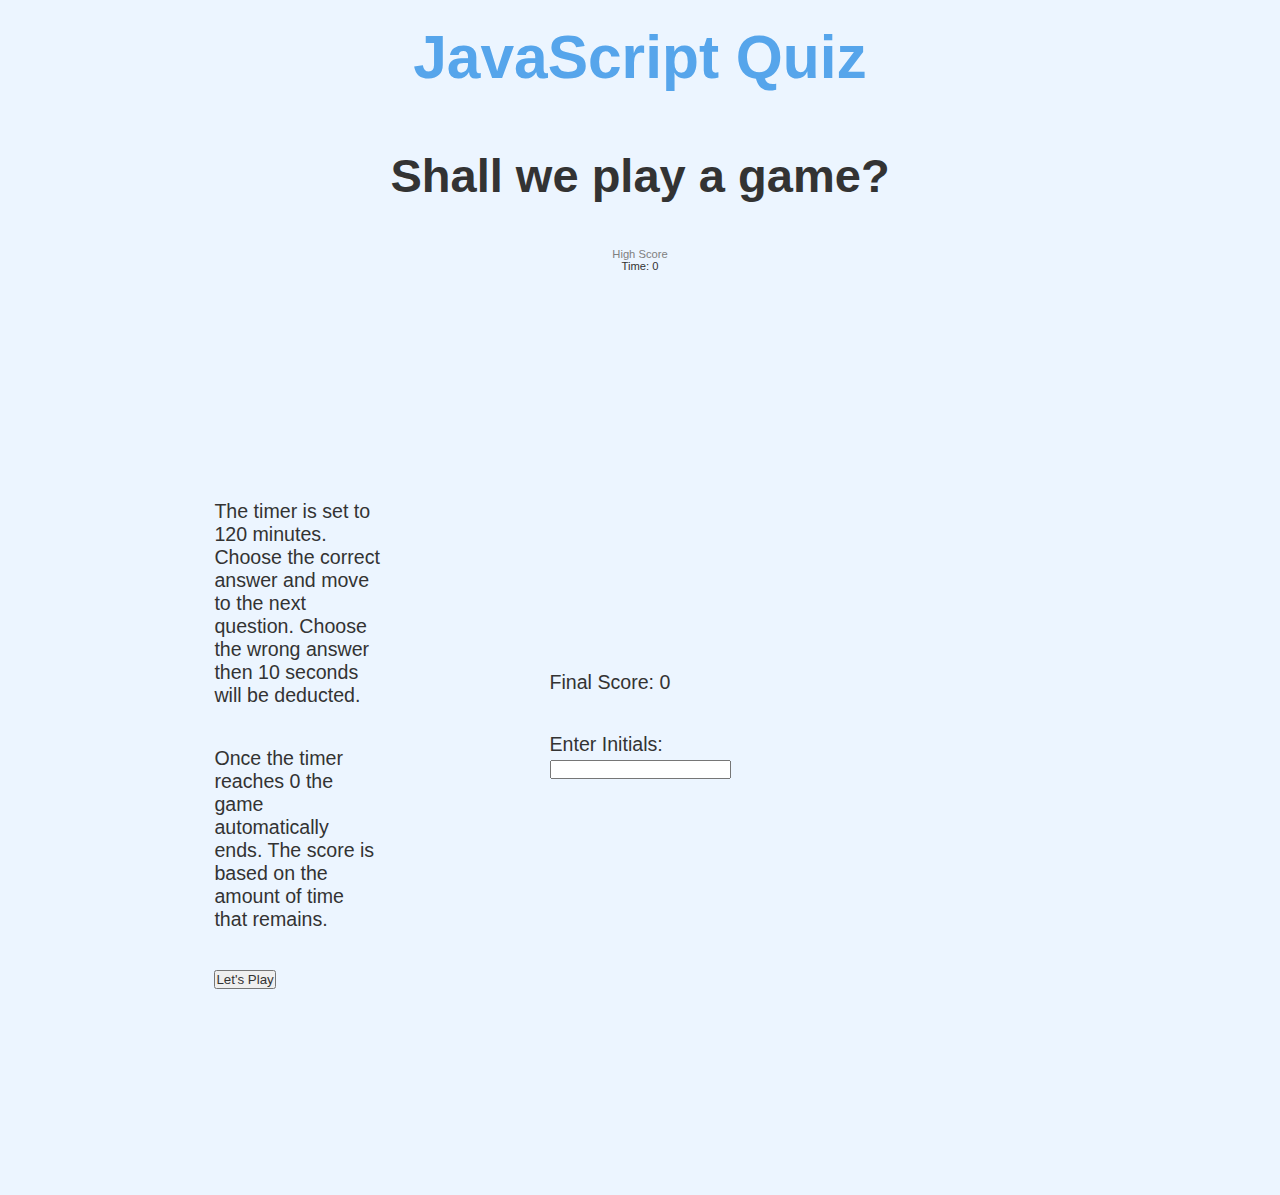
==== index.html @ a9d7b1f5 "update header style" ====
<!DOCTYPE html>
<html lang="en">
<head>
    <meta charset="UTF-8">
    <meta name="viewport" content="width=device-width, initial-scale=1.0">
    <title>Code Quiz</title>
    <link rel="stylesheet" href="style.css">
</head>
<body>
    <header class='justify-center'>
        <h1>JavaScript Quiz</h1>
        <h2>Shall we play a game?</h2>
        <a href="highscore.html" class='score'>High Score</a>  
        <div class='timer'>Time: <span id='time'>0</span>
        </div>      
    </header>

    <div class='container'>
        <div id='home' class='flex-center flex-column'>
            <p>
                The timer is set to 120 minutes. Choose the correct answer and move to the next question. Choose the wrong answer then 10 seconds will be deducted.     
            </p>
            <p>
                Once the timer reaches 0 the game automatically ends. The score is based on the amount of time that remains.   
            </p>
            <button id='start' class='startBtn'>Let's Play</button>
        </div>

        <!-- Questions Section, hidden until button is activated -->
        <div id='game' class='hidden'>
            <h3 id='questions'></h3>
            <div id='btns' class='gameBtn'></div>
        </div>

        <!-- Score Section hidden until Quiz ends -->
        <div id='end-game' class='hidden'>
            <p class='score'>Final Score: <span id='final-score'>0</span>
            </p>
            <p class='score'>
                Enter Initials: <input type="text" id='initials' max='3'/>
            </p>
        </div>

        <div id='result' class='hidden'></div>

        <div class='score'>

        </div>
    </div>
</body>
</html>
---- style.css ----
:root {
    background-color: #ecf5ff;
    font-size: 70%;
}

*{
    box-sizing: border-box;
    font-family: Arial, Helvetica, sans-serif;
    margin: 0;
    padding: 0;
    color: #333;
}

header {
    padding: 2em;
    text-align: center;
}
h1,
h2,
h3,
h4 {
    margin-bottom: 1rem;
}

h1 {
    font-size: 5.4rem;
    color: #56a5eb;
    margin-bottom: 5rem;
}

h1 > span {
    font-size: 2.4rem;
    font-weight: 500;
}

h2 {
    font-size: 4.2rem;
    margin-bottom: 4rem;
    font-weight: 700;
}

h3 {
    font-size: 2.8rem;
    font-weight: 500;
}
.container {
    width: 100vw;
    height: 100vh;
    display: flex;
    justify-content: center;
    align-items: center;
    max-width: 80rem;
    margin: 0 auto;
    padding: 2rem;
}

p {
    font-size: 1.75em;
    margin-bottom: 2em;
}

.container > * {
    width: 100%;
}

a {
    text-decoration: none;
    color: gray;

.flex-colum {
    display: flex;
    flex-direction: column;
}

.flex-center {
    justify-content: center;
    align-items: center;
}

.justify-center {
    justify-content: center;
}

.text-center {
    text-align: center;
}

.hidden {
    display: none;
}

.btn {
    font-size: 1.8rem;
    padding: 1rem 0;
    width: 20rem;
    text-align: center;
    border: 0.1rem solid #56a5eb;
    margin-bottom: 1rem;
    text-decoration: none;
    color: #56a5eb;
    background-color: white;
}

.btn:hover {
    cursor: pointer;
    box-shadow: 0 0.4rem 1.4rem 0 rgba(86, 185, 235, 0.5);
    transform: translateY(-0.1rem);
    transition: transform 150ms;
}

.btn[disabled]:hover {
    cursor: not-allowed;
    box-shadow: none;
    transform: none;
}

/* FORMS */

form {
    width: 100%;
    display: flex;
    flex-direction: column;
    align-items: center;
}

input {
    margin-bottom: 1rem;
    width: 20rem;
    padding: 1.5rem;
    font-size: 1.8rem;
    border: none;
    box-shadow: 0 0.1rem 1.4rem 0 rgba(86, 185, 235, 0.5);
}

input::placeholder {
    color: #aaa;
}
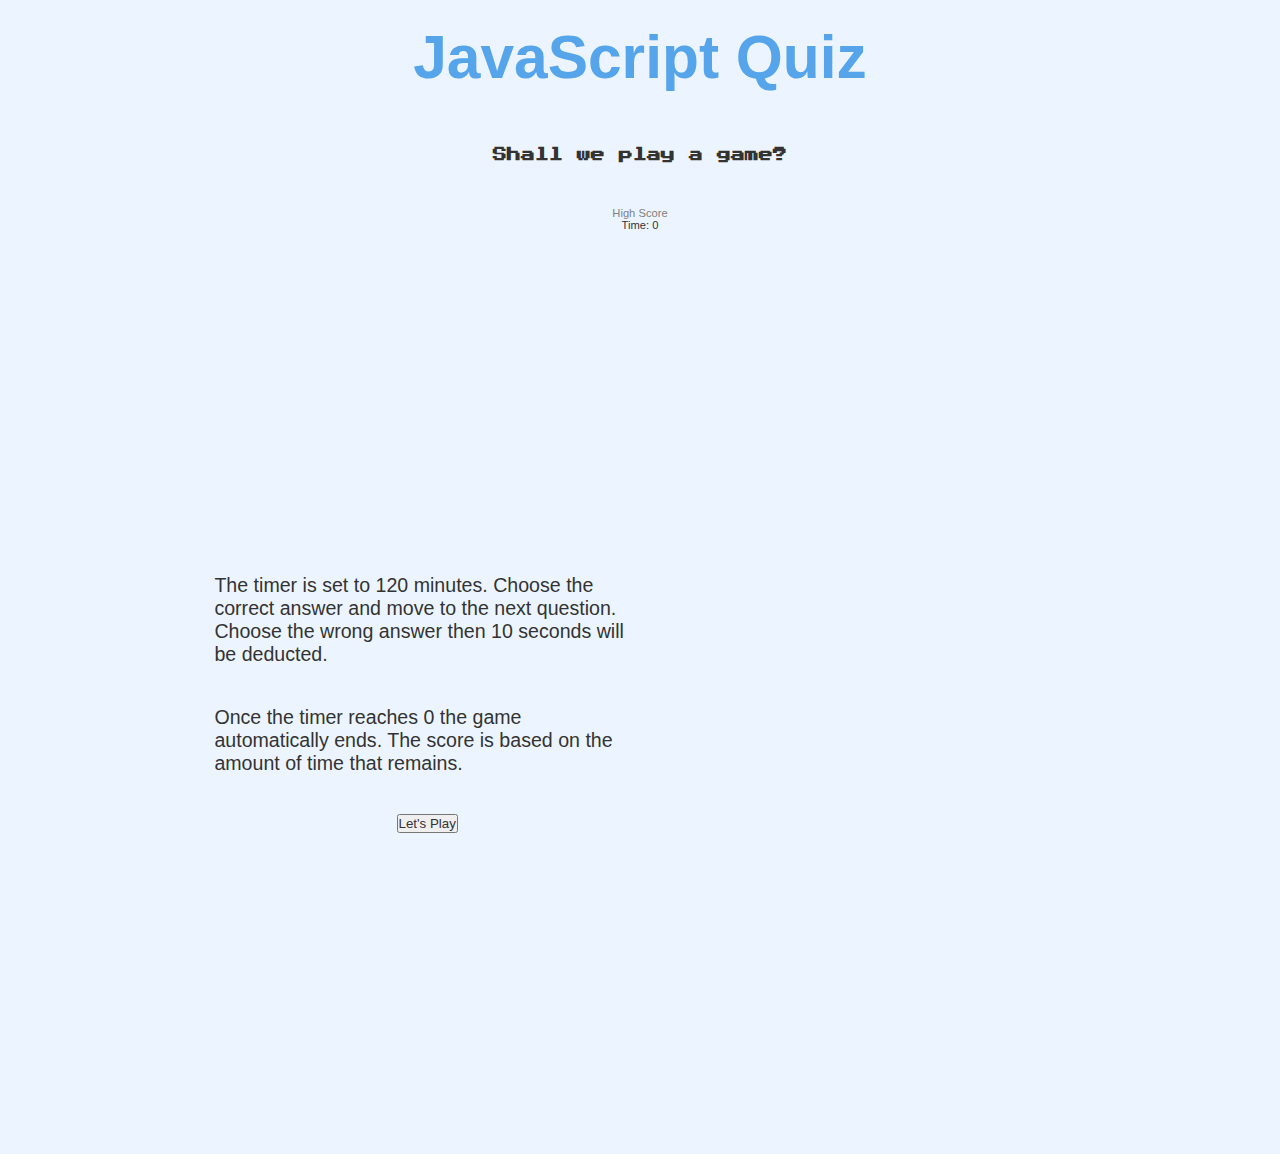
==== commit 1a169384: "update font" ====
--- a/index.html
+++ b/index.html
@@ -5,11 +5,12 @@
     <meta name="viewport" content="width=device-width, initial-scale=1.0">
     <title>Code Quiz</title>
     <link rel="stylesheet" href="style.css">
+    <link href="https://fonts.googleapis.com/css2?family=Press+Start+2P&display=swap" rel="stylesheet">
 </head>
 <body>
     <header class='justify-center'>
         <h1>JavaScript Quiz</h1>
-        <h2>Shall we play a game?</h2>
+        <h2 class="play-game">Shall we play a game?</h2>
         <a href="highscore.html" class='score'>High Score</a>  
         <div class='timer'>Time: <span id='time'>0</span>
         </div>      
--- a/style.css
+++ b/style.css
@@ -43,11 +43,12 @@
     font-size: 2.8rem;
     font-weight: 500;
 }
+
 .container {
     width: 100vw;
     height: 100vh;
     display: flex;
-    justify-content: center;
+    /* justify-content: center; */
     align-items: center;
     max-width: 80rem;
     margin: 0 auto;
@@ -66,8 +67,14 @@
 a {
     text-decoration: none;
     color: gray;
+}
 
-.flex-colum {
+.play-game {
+    font-family: 'Press Start 2P', cursive;
+    font-size: 14px;
+}
+
+.flex-column {
     display: flex;
     flex-direction: column;
 }
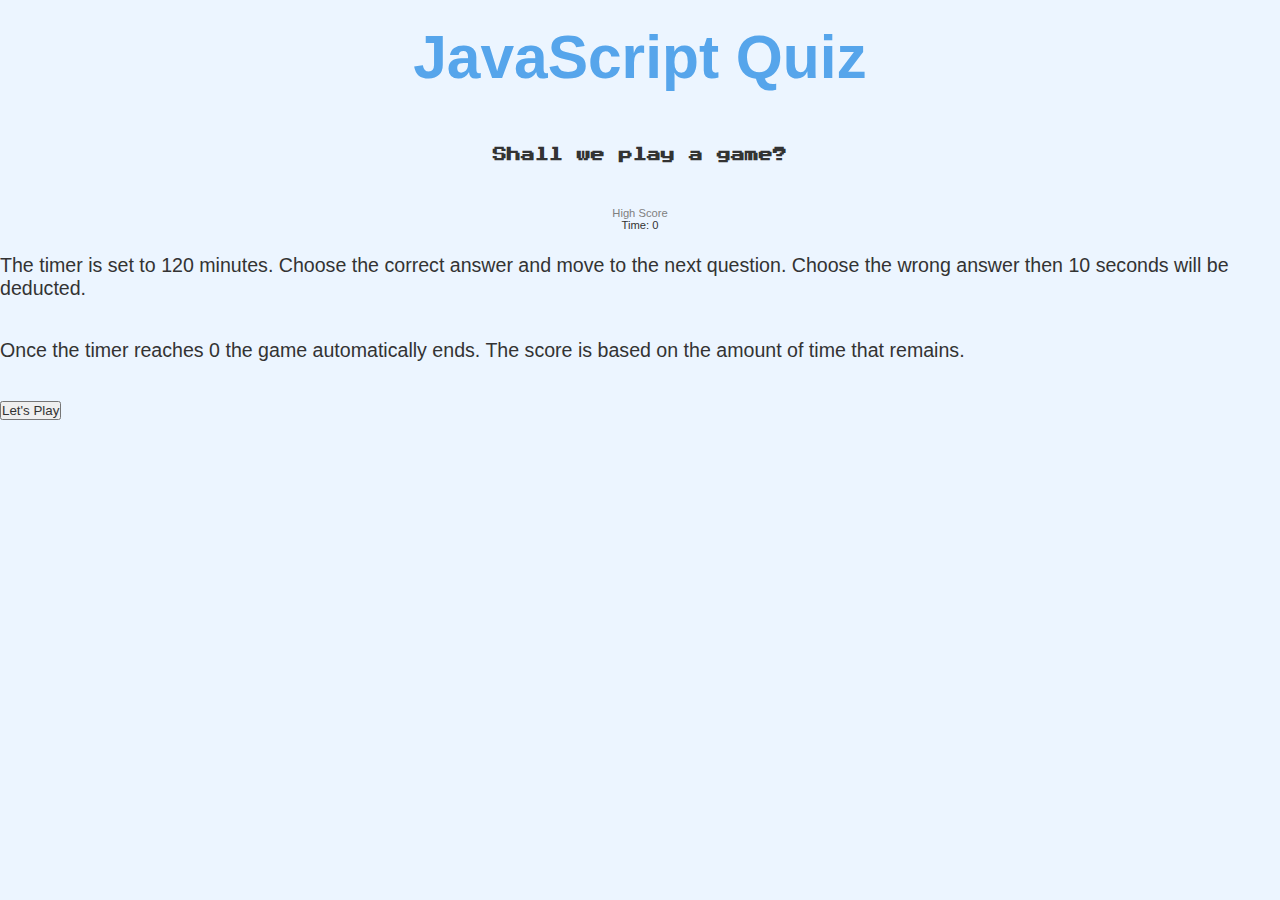
==== commit 9b51de9d: "beautify index" ====
--- a/index.html
+++ b/index.html
@@ -1,5 +1,6 @@
 <!DOCTYPE html>
 <html lang="en">
+
 <head>
     <meta charset="UTF-8">
     <meta name="viewport" content="width=device-width, initial-scale=1.0">
@@ -7,46 +8,49 @@
     <link rel="stylesheet" href="style.css">
     <link href="https://fonts.googleapis.com/css2?family=Press+Start+2P&display=swap" rel="stylesheet">
 </head>
+
 <body>
     <header class='justify-center'>
         <h1>JavaScript Quiz</h1>
         <h2 class="play-game">Shall we play a game?</h2>
-        <a href="highscore.html" class='score'>High Score</a>  
+        <a href="highscore.html" class='score'>High Score</a>
         <div class='timer'>Time: <span id='time'>0</span>
-        </div>      
+        </div>
     </header>
 
-    <div class='container'>
-        <div id='home' class='flex-center flex-column'>
-            <p>
-                The timer is set to 120 minutes. Choose the correct answer and move to the next question. Choose the wrong answer then 10 seconds will be deducted.     
-            </p>
-            <p>
-                Once the timer reaches 0 the game automatically ends. The score is based on the amount of time that remains.   
-            </p>
-            <button id='start' class='startBtn'>Let's Play</button>
-        </div>
+    <div id='welcome' class='content'>
+        <p>
+            The timer is set to 120 minutes. Choose the correct answer and move to the next question. Choose the wrong
+            answer then 10 seconds will be deducted.
+        </p>
+        <p>
+            Once the timer reaches 0 the game automatically ends. The score is based on the amount of time that remains.
+        </p>
+        <button id='start' class='startBtn'>Let's Play</button>
+    </div>
 
-        <!-- Questions Section, hidden until button is activated -->
-        <div id='game' class='hidden'>
-            <h3 id='questions'></h3>
-            <div id='btns' class='gameBtn'></div>
-        </div>
+    <!-- Questions Section, hidden until button is activated -->
+    <div id='game' class='hidden'>
+        <h3 id='questions'></h3>
+        <div id='btns' class='gameBtn'></div>
+    </div>
 
-        <!-- Score Section hidden until Quiz ends -->
-        <div id='end-game' class='hidden'>
-            <p class='score'>Final Score: <span id='final-score'>0</span>
-            </p>
-            <p class='score'>
-                Enter Initials: <input type="text" id='initials' max='3'/>
-            </p>
-        </div>
+    <!-- Score Section hidden until Quiz ends -->
+    <div id='end-game' class='hidden'>
+        <p class='score'>Final Score: <span id='final-score'>0</span>
+        </p>
+        <p class='score'>
+            Enter Initials: <input type="text" id='initials' max='3' />
+        </p>
+    </div>
 
-        <div id='result' class='hidden'></div>
+    <div id='result' class='hidden'></div>
 
-        <div class='score'>
+    <div class='score'></div>
 
-        </div>
-    </div>
+
+    <script src='game.js'></script>
+
 </body>
+
 </html>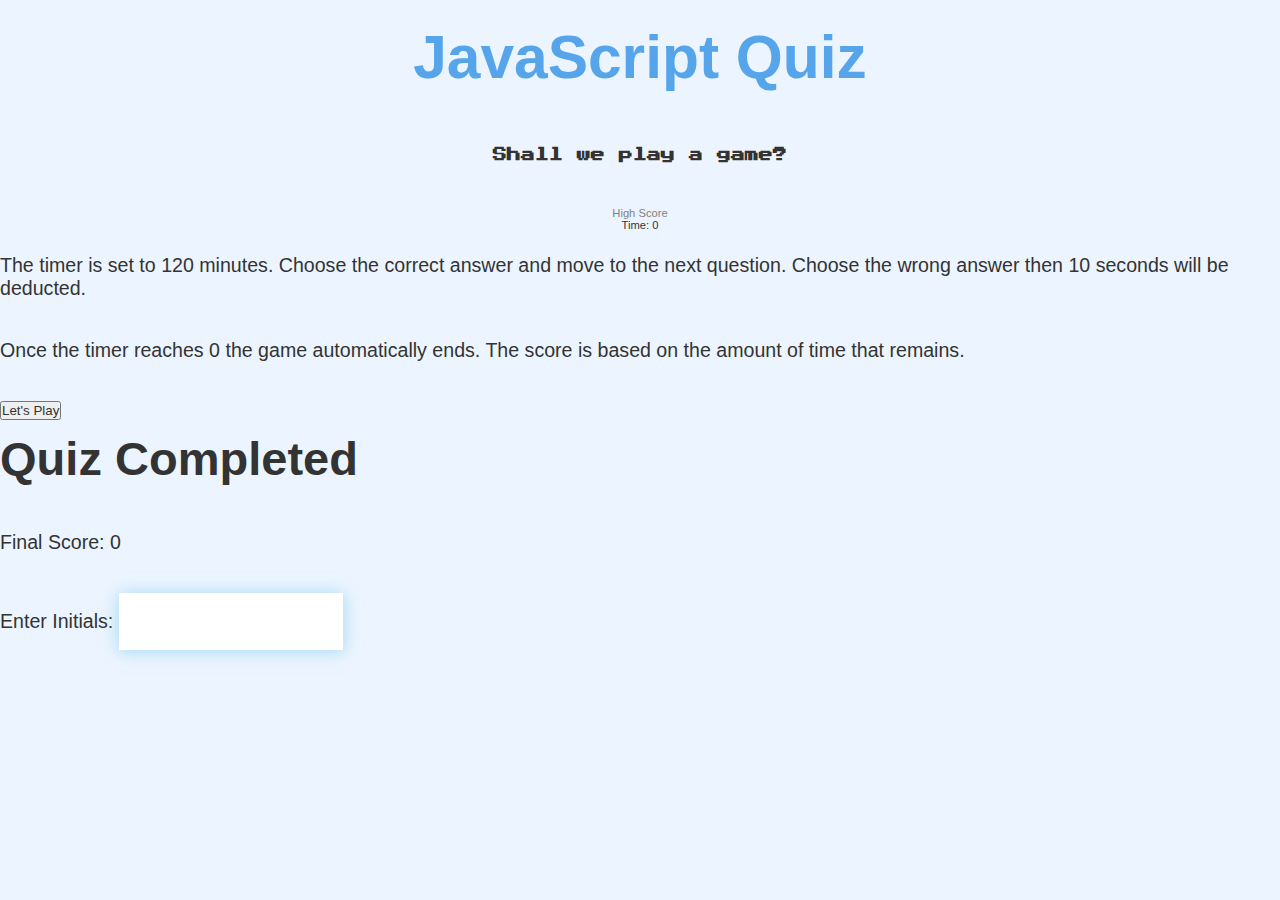
==== commit e763fdb9: "add highscore and game" ====
--- a/index.html
+++ b/index.html
@@ -10,10 +10,10 @@
 </head>
 
 <body>
-    <header class='justify-center'>
+    <header class='content'>
         <h1>JavaScript Quiz</h1>
         <h2 class="play-game">Shall we play a game?</h2>
-        <a href="highscore.html" class='score'>High Score</a>
+        <a href="highscore.html" class='scores'>High Score</a>
         <div class='timer'>Time: <span id='time'>0</span>
         </div>
     </header>
@@ -30,26 +30,28 @@
     </div>
 
     <!-- Questions Section, hidden until button is activated -->
-    <div id='game' class='hidden'>
+    <div id='game' class='content hide'>
         <h3 id='questions'></h3>
         <div id='btns' class='gameBtn'></div>
     </div>
 
     <!-- Score Section hidden until Quiz ends -->
-    <div id='end-game' class='hidden'>
-        <p class='score'>Final Score: <span id='final-score'>0</span>
+    <div id='end-game' class='content hide'>
+        <h2>Quiz Completed</h2>
+        <p class='score-holder'>Final Score: <span id='final-score'>0</span>
         </p>
-        <p class='score'>
+        <p class='score-holder'>
             Enter Initials: <input type="text" id='initials' max='3' />
         </p>
     </div>
 
-    <div id='result' class='hidden'></div>
+    <div id='result' class='content hide'></div>
 
     <div class='score'></div>
 
 
-    <script src='game.js'></script>
+    <script src='app.js'></script>
+    <script src='questions.js'></script>
 
 </body>
 
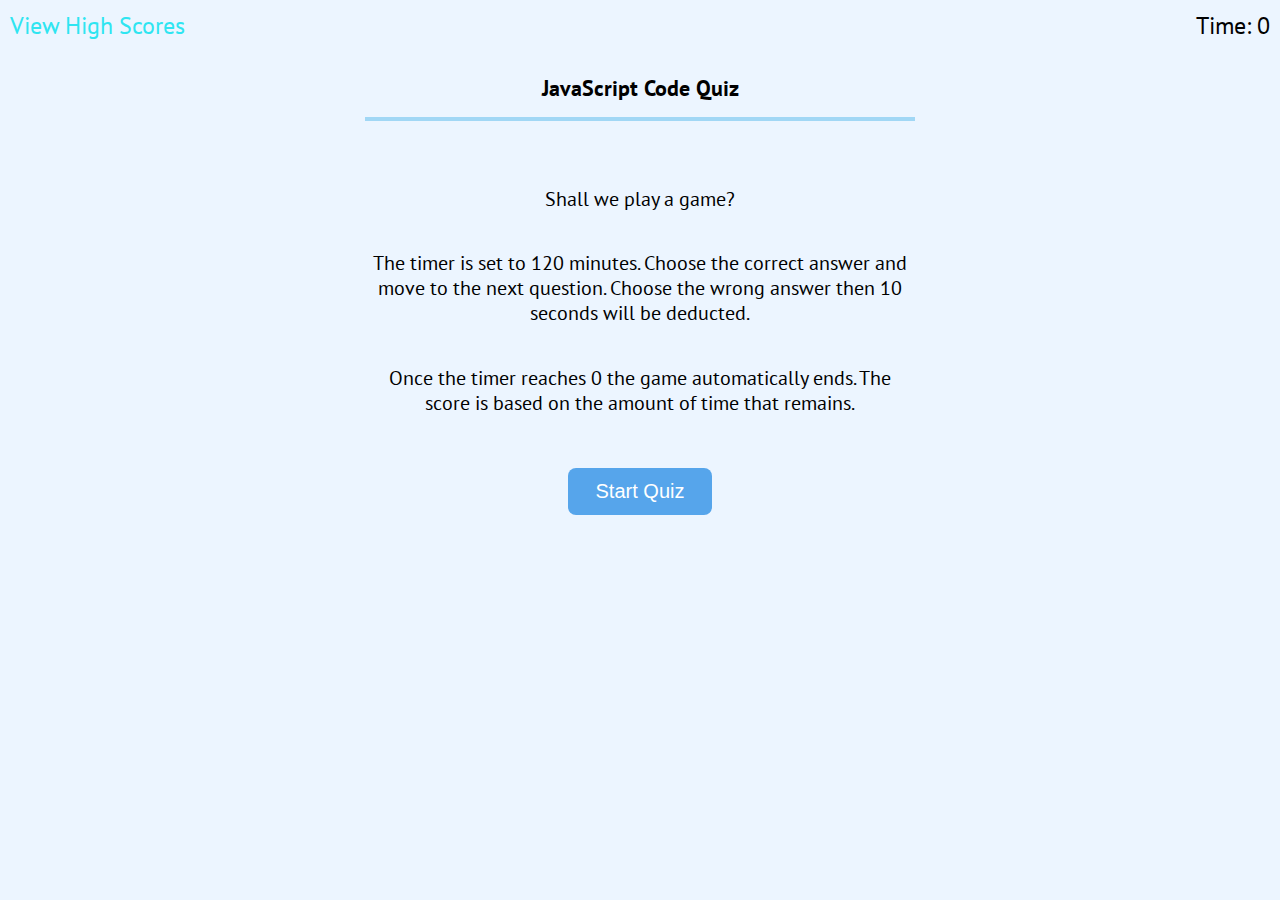
==== commit 7102e810: "add placeholder" ====
--- a/index.html
+++ b/index.html
@@ -4,54 +4,60 @@
 <head>
     <meta charset="UTF-8">
     <meta name="viewport" content="width=device-width, initial-scale=1.0">
-    <title>Code Quiz</title>
-    <link rel="stylesheet" href="style.css">
-    <link href="https://fonts.googleapis.com/css2?family=Press+Start+2P&display=swap" rel="stylesheet">
+    <!-- google fonts -->
+    <link href="https://fonts.googleapis.com/css2?family=PT+Sans&display=swap" rel="stylesheet">
+    <!-- css reset -->
+    <!-- css -->
+    <link rel="stylesheet" href="assets/css/style.css">
+    <title>JavaScript Trivia</title>
+
 </head>
 
 <body>
-    <header class='content'>
-        <h1>JavaScript Quiz</h1>
-        <h2 class="play-game">Shall we play a game?</h2>
-        <a href="highscore.html" class='scores'>High Score</a>
-        <div class='timer'>Time: <span id='time'>0</span>
-        </div>
-    </header>
+    <main>
+        <header>
+            <!-- absolute position to get alignment -->
+            <a class="scores" href="highscore.html">View High Scores</a>
+            <div class="timer">Time: <span id="time">0</span> </div>
+        </header>
+        <section class="content">
+            <h1>JavaScript Code Quiz</h1>
+            <hr>
+        </section>
+        <section id="welcome" class="content">
+            <p>Shall we play a game?</p>
+            <p>
+                The timer is set to 120 minutes. Choose the correct answer and move to the next question. Choose the wrong answer then 10 seconds will be deducted.
+            </p>
+            <p>
+                Once the timer reaches 0 the game automatically ends. The score is based on the amount of time that remains.
+            </p>
+            <br>
+            <button id="start" class="startBtn">Start Quiz</button>
+        </section>
+        <!-- section to hold and deliver quiz questions -->
+        <!-- hidden until the start button is pushed -->
+        <section id="game" class="content hide">
+            <h3 id="question">This is a placeholder to verify styling?</h3>
+            <div id="btns" class="button-holder"></div>
+        </section>
+        <!-- section to deliver final score and add name to high score board -->
+        <!-- hidden until completion of quiz -->
+        <section id="end-game" class="content hide">
+            <h2>Quiz Complete!</h2>
+            <p class="score-holder">You final score is: <span id="final-score">0</span></p>
+            <p class="score-holder">
+                Enter Initials: <input type="text" id="initials" max="3"/>
+                <button id="submit">Submit</button>
+            </p>
+        </section>
+        <section id="result" class="content hide"></section>
 
-    <div id='welcome' class='content'>
-        <p>
-            The timer is set to 120 minutes. Choose the correct answer and move to the next question. Choose the wrong
-            answer then 10 seconds will be deducted.
-        </p>
-        <p>
-            Once the timer reaches 0 the game automatically ends. The score is based on the amount of time that remains.
-        </p>
-        <button id='start' class='startBtn'>Let's Play</button>
-    </div>
+    </main>
 
-    <!-- Questions Section, hidden until button is activated -->
-    <div id='game' class='content hide'>
-        <h3 id='questions'></h3>
-        <div id='btns' class='gameBtn'></div>
-    </div>
-
-    <!-- Score Section hidden until Quiz ends -->
-    <div id='end-game' class='content hide'>
-        <h2>Quiz Completed</h2>
-        <p class='score-holder'>Final Score: <span id='final-score'>0</span>
-        </p>
-        <p class='score-holder'>
-            Enter Initials: <input type="text" id='initials' max='3' />
-        </p>
-    </div>
-
-    <div id='result' class='content hide'></div>
-
-    <div class='score'></div>
-
-
-    <script src='app.js'></script>
-    <script src='questions.js'></script>
+    <!-- scripts for javascript -->
+    <script src="assets/js/questions.js"></script>
+    <script src="assets/js/app.js"></script>
 
 </body>
 
--- a/assets/css/style.css
+++ b/assets/css/style.css
@@ -0,0 +1,101 @@
+:root {
+    background-color: #ecf5ff;
+    font-size: 70%;
+}
+
+body {
+    font-family: 'PT Sans', sans-serif;
+}
+
+header {
+    height: 30px;
+    font-size: 24px;
+}
+
+h1 > span {
+    font-size: 2.4rem;
+    font-weight: 500;
+}
+
+h2 {
+    font-size: 4.2rem;
+    margin-bottom: 4rem;
+    font-weight: 700;
+}
+
+h3 {
+    font-size: 2.8rem;
+    font-weight: 500;
+}
+
+p {
+    font-size: 1.75em;
+    margin-bottom: 2em;
+}
+
+a {
+    text-decoration: none;
+    color: rgb(47, 229, 241);
+}
+
+.scores {
+    position: absolute;
+    top: 10px;
+    left: 10px;
+}
+
+.timer {
+    position: absolute;
+    top: 10px;
+    right: 10px;
+}
+
+.content {
+    max-width: 550px;
+    margin: 0 auto;
+    padding: 20px;
+    text-align: center;
+}
+
+hr {
+    border: 2px solid rgba(86, 185, 235, 0.5);
+}
+
+button {
+    border: none;
+    border-radius: 8px;
+    padding: 12px 28px;
+    cursor: pointer;
+}
+
+.startBtn {
+    background-color: #56a5eb;
+    color: #ffffff;
+    font-size: 20px;
+}
+
+/* hides questions until after the start button is pressed */
+.hide {
+    display: none;
+}
+
+#submit {
+    background-color: #7fb7be;
+    color: #ffffff;
+    font-size: 16px;
+    padding: 6px 16px;
+}
+
+.choice {
+    display: block;
+    background-color: #b8d0eb;
+    padding: 10px 24px;
+    margin: 5px;
+    font-size: 16px;
+    border: 2px;
+}
+
+.winners {
+    display: block;
+    text-align: left;
+}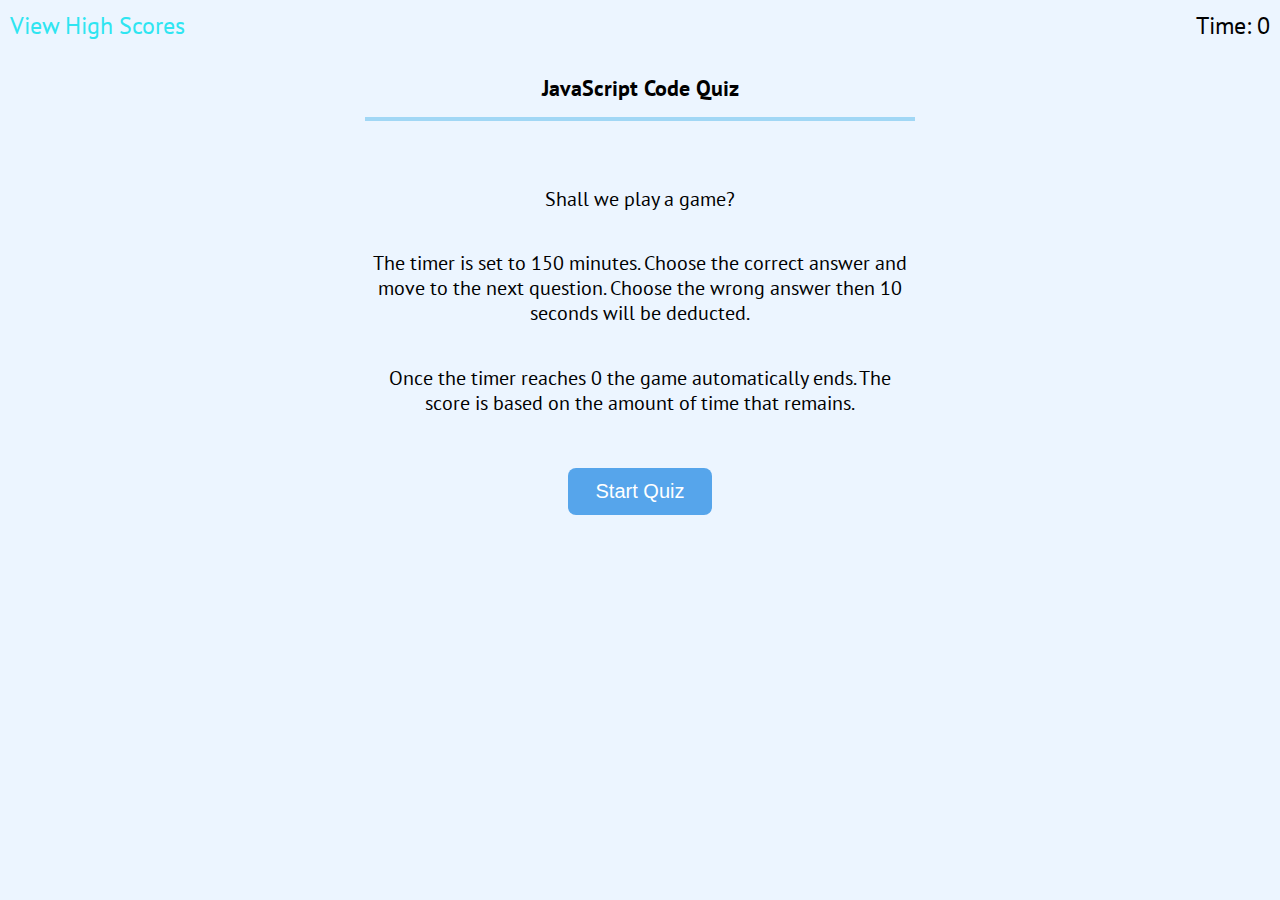
==== commit 9d71a882: "update README" ====
--- a/index.html
+++ b/index.html
@@ -27,7 +27,7 @@
         <section id="welcome" class="content">
             <p>Shall we play a game?</p>
             <p>
-                The timer is set to 120 minutes. Choose the correct answer and move to the next question. Choose the wrong answer then 10 seconds will be deducted.
+                The timer is set to 150 minutes. Choose the correct answer and move to the next question. Choose the wrong answer then 10 seconds will be deducted.
             </p>
             <p>
                 Once the timer reaches 0 the game automatically ends. The score is based on the amount of time that remains.
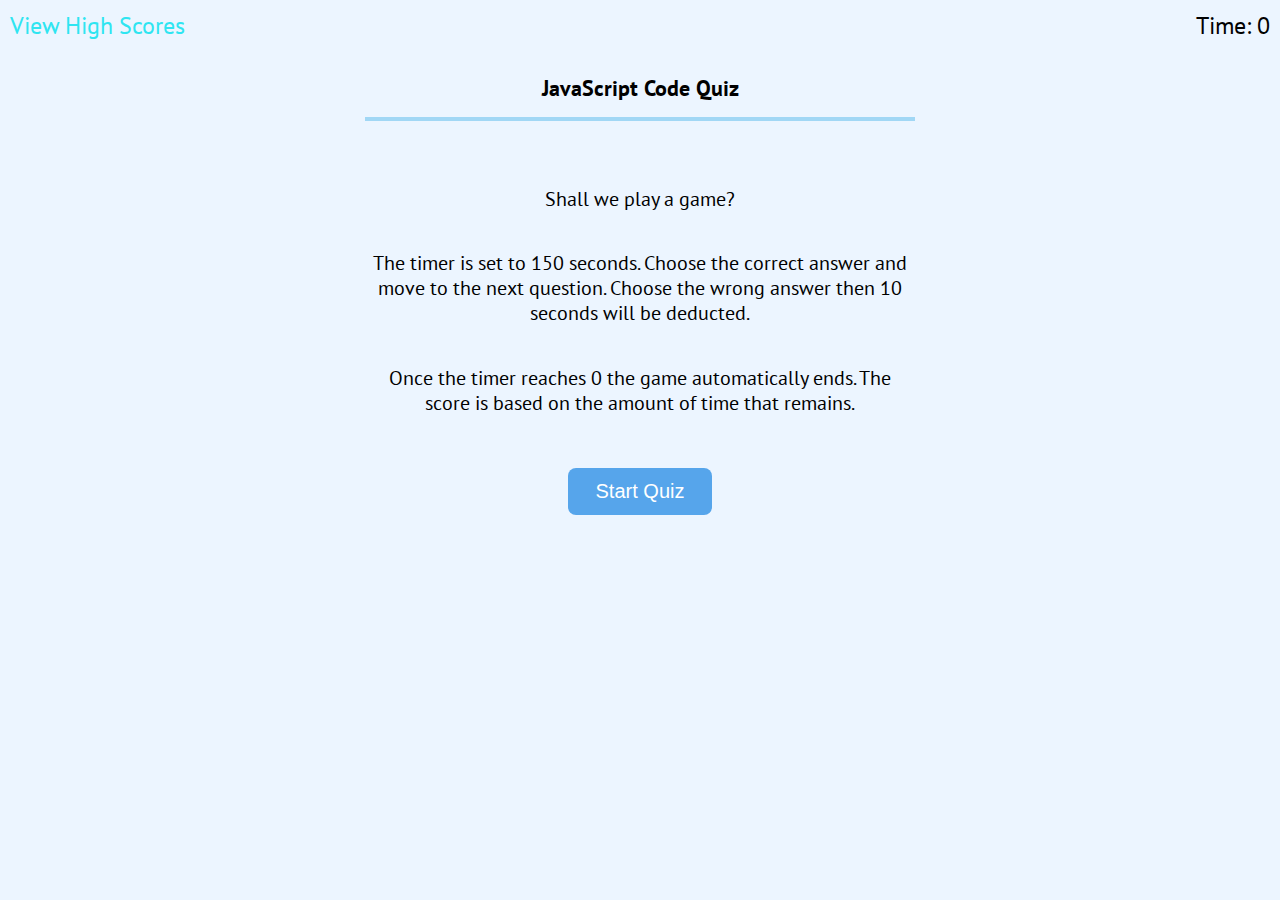
==== commit f38c9cdc: "update README" ====
--- a/index.html
+++ b/index.html
@@ -27,7 +27,7 @@
         <section id="welcome" class="content">
             <p>Shall we play a game?</p>
             <p>
-                The timer is set to 150 minutes. Choose the correct answer and move to the next question. Choose the wrong answer then 10 seconds will be deducted.
+                The timer is set to 150 seconds. Choose the correct answer and move to the next question. Choose the wrong answer then 10 seconds will be deducted.
             </p>
             <p>
                 Once the timer reaches 0 the game automatically ends. The score is based on the amount of time that remains.
